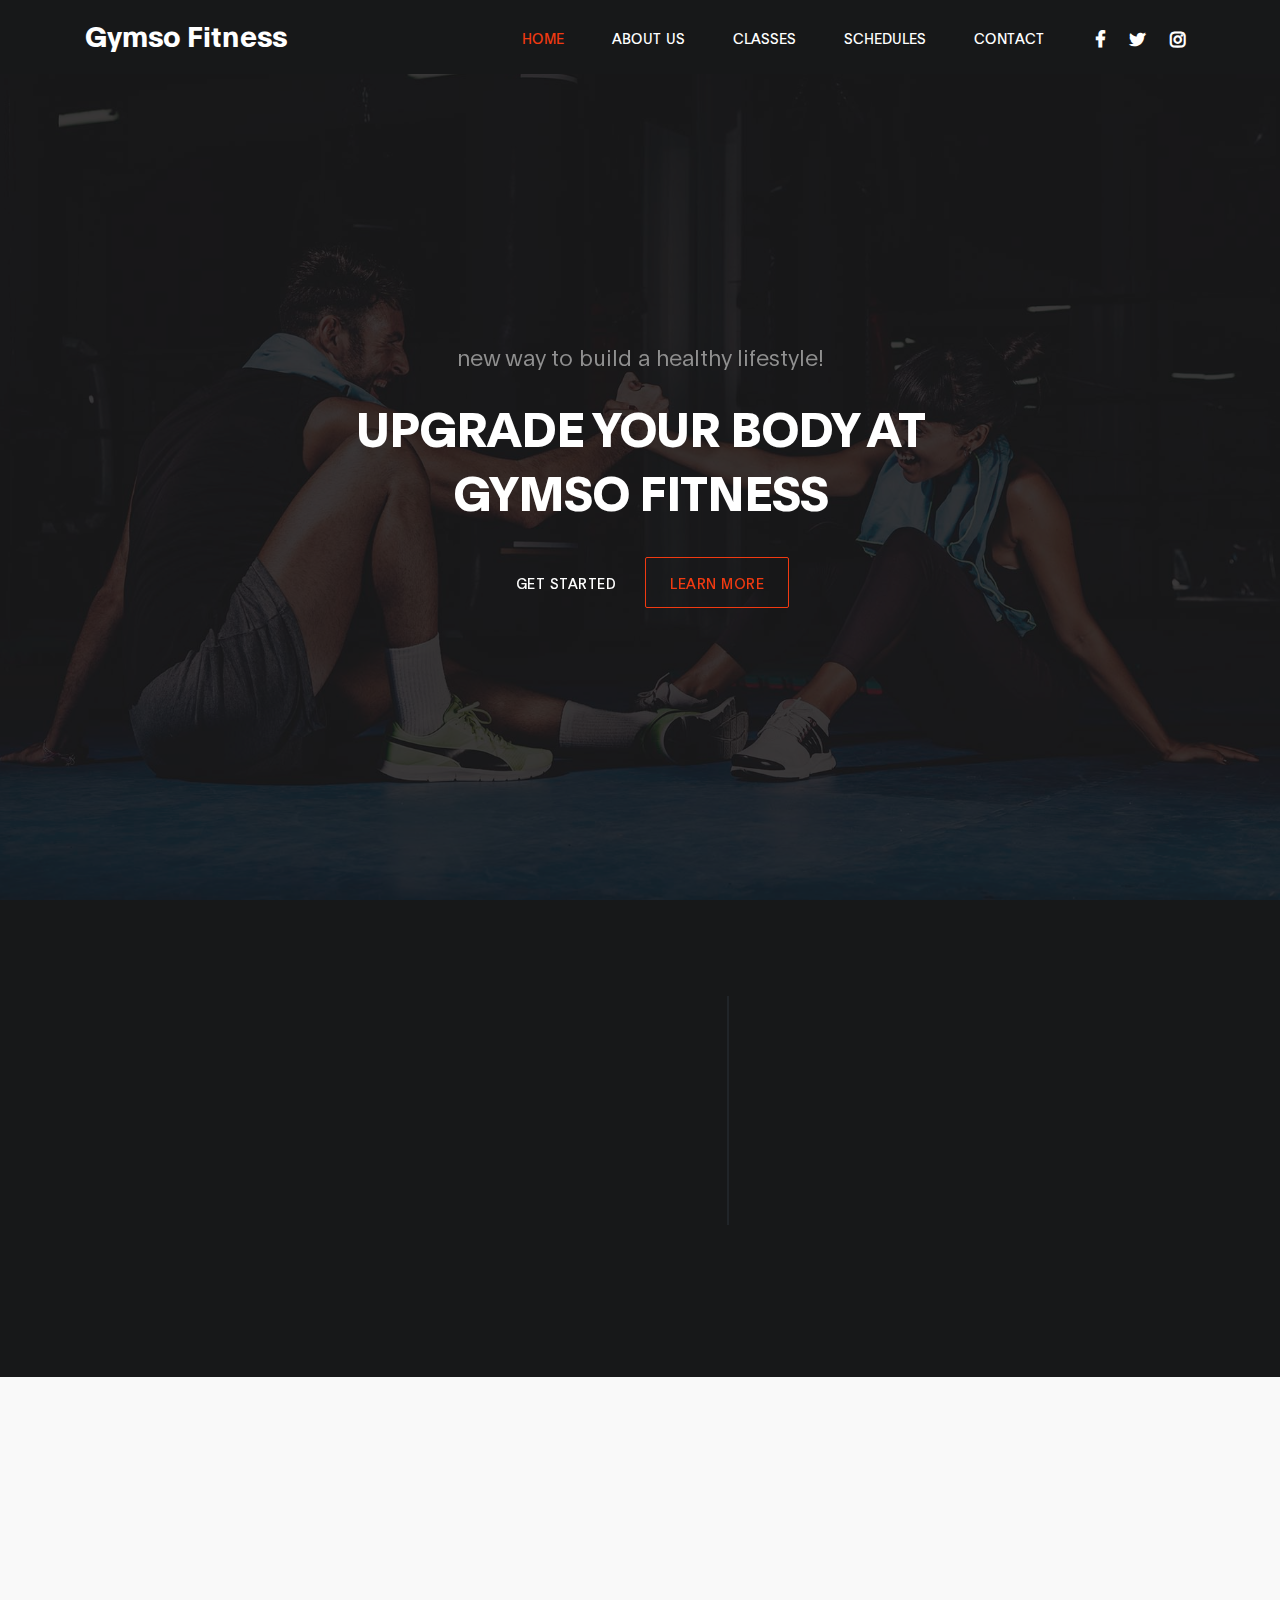
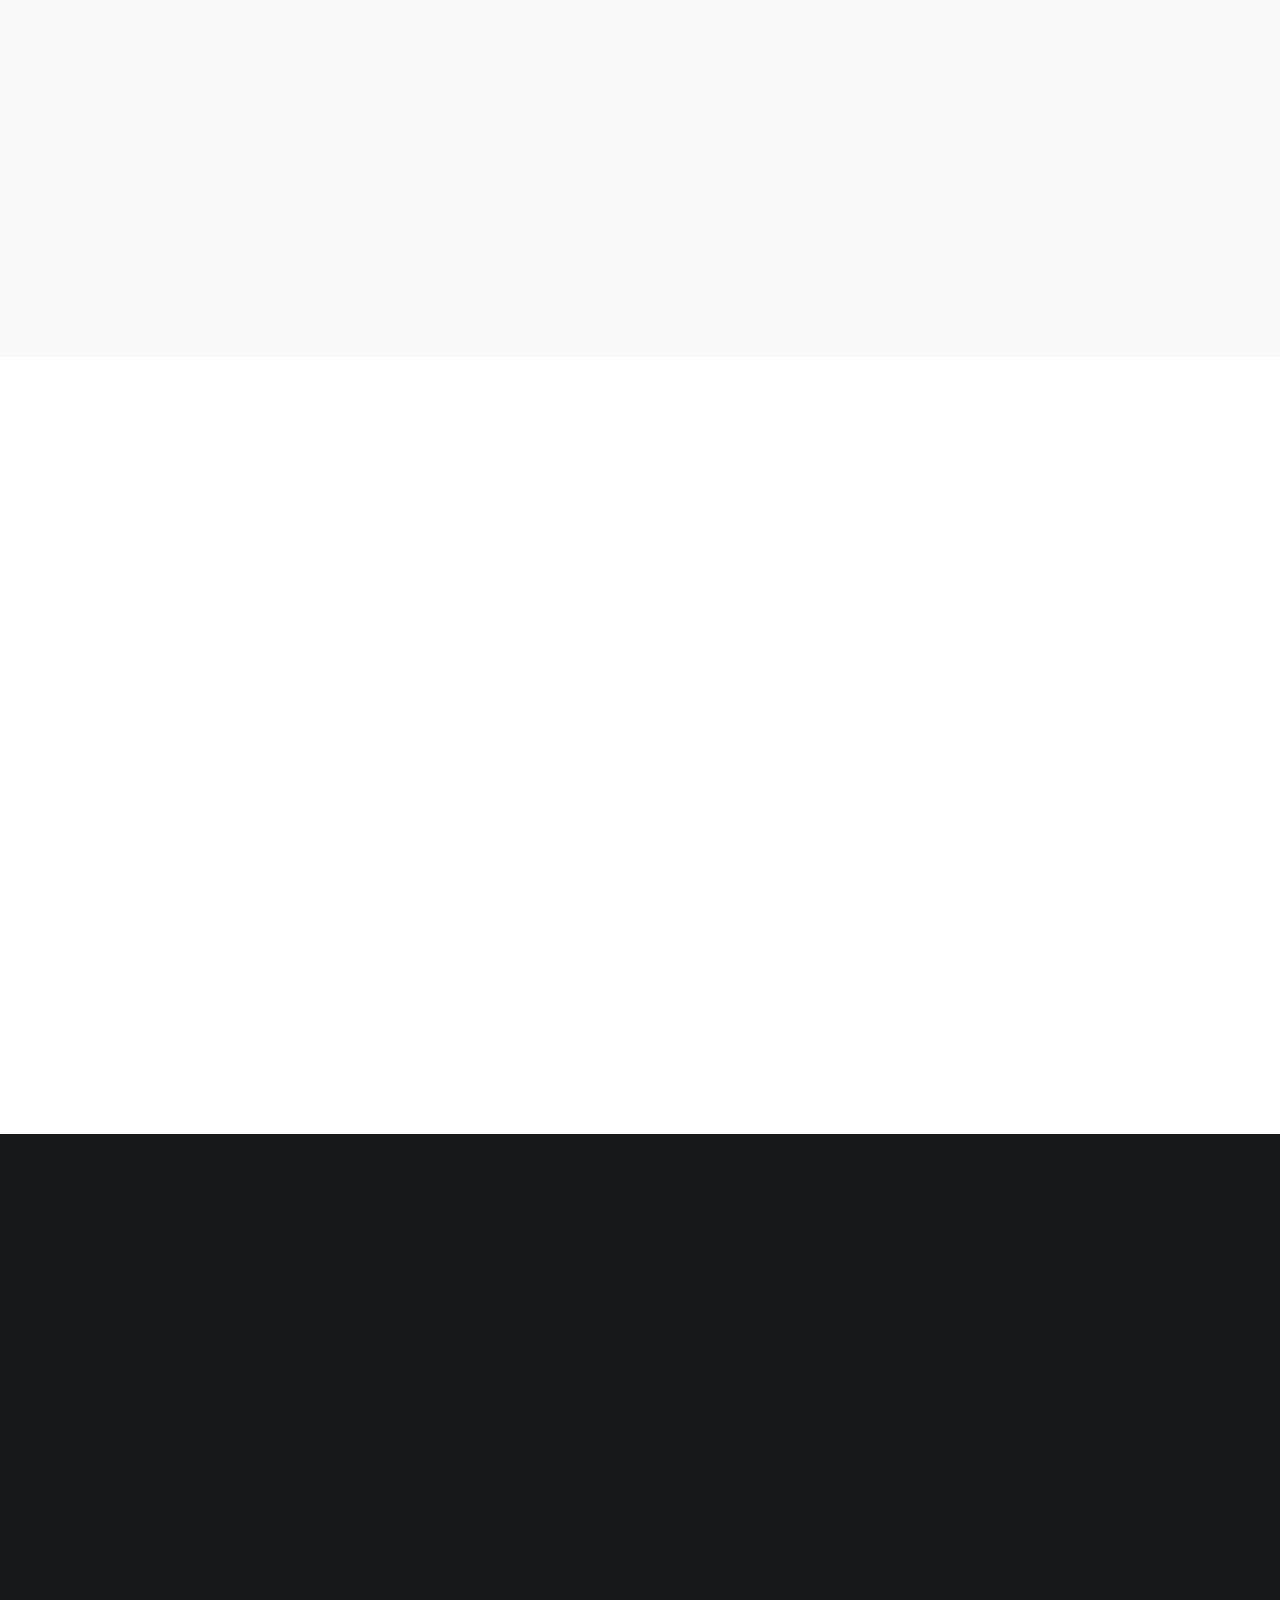
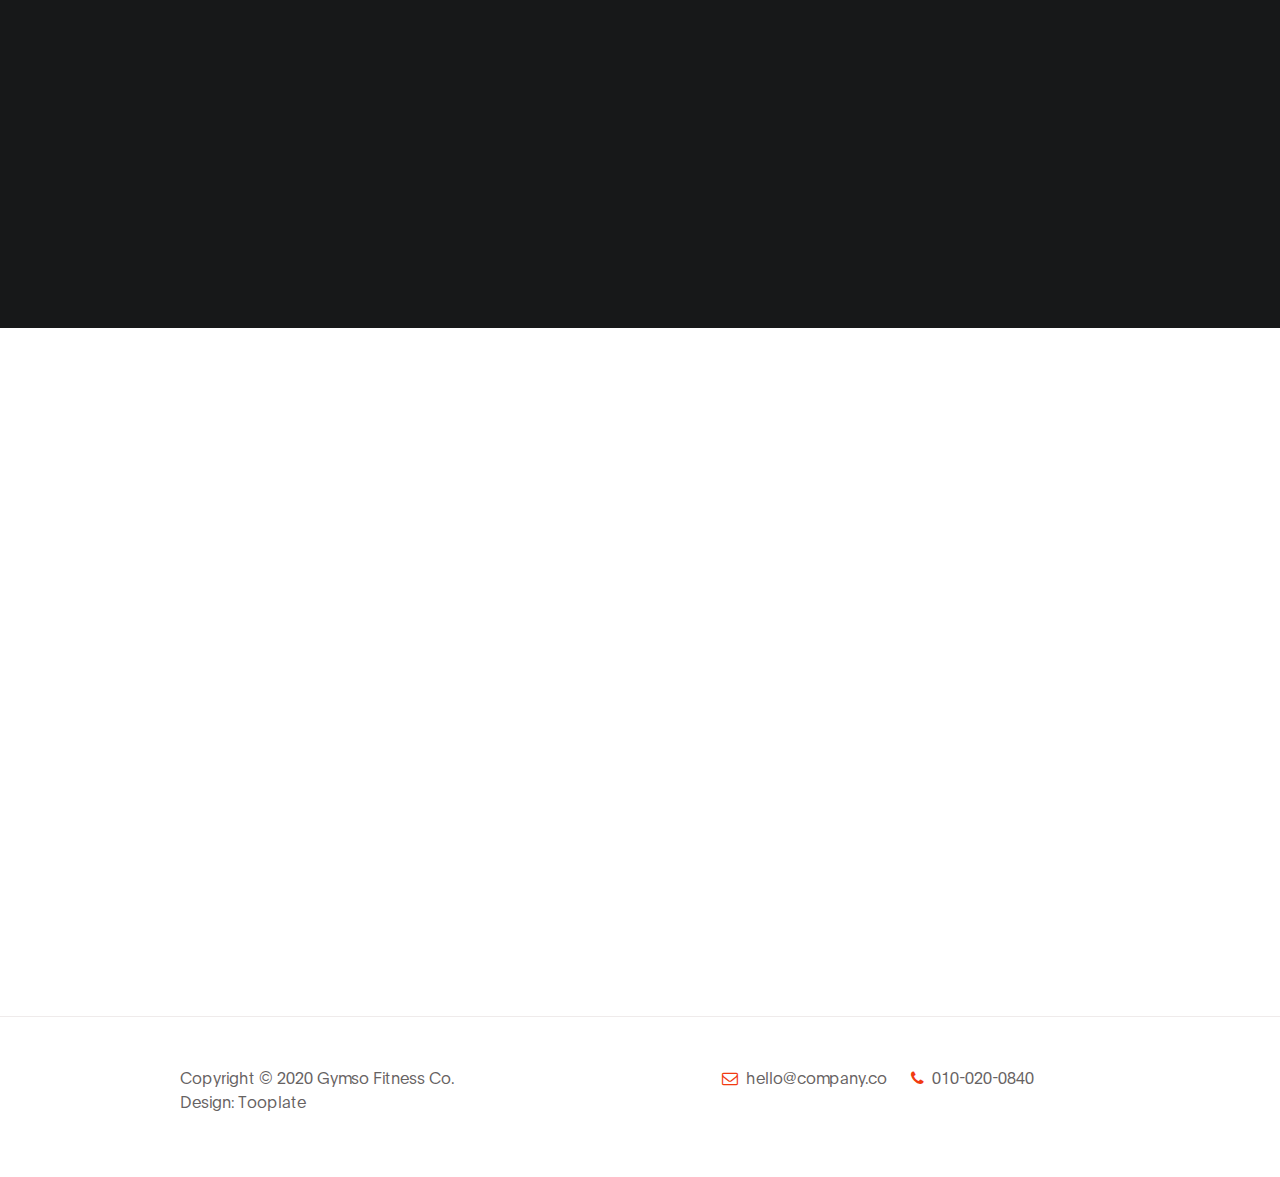
==== PalestraTWD/WebContent/2119_gymso_fitness/index.html @ 1821834c "Initial Commit" ====
<!DOCTYPE html>
<html lang="en">
<head>

     <title>Gymso Fitness HTML Template</title>

     <meta charset="UTF-8">
     <meta http-equiv="X-UA-Compatible" content="IE=Edge">
     <meta name="description" content="">
     <meta name="keywords" content="">
     <meta name="author" content="">
     <meta name="viewport" content="width=device-width, initial-scale=1, maximum-scale=1">

     <link rel="stylesheet" href="css/bootstrap.min.css">
     <link rel="stylesheet" href="css/font-awesome.min.css">
     <link rel="stylesheet" href="css/aos.css">

     <!-- MAIN CSS -->
     <link rel="stylesheet" href="css/tooplate-gymso-style.css">
<!--
Tooplate 2119 Gymso Fitness
https://www.tooplate.com/view/2119-gymso-fitness
-->
</head>
<body data-spy="scroll" data-target="#navbarNav" data-offset="50">

    <!-- MENU BAR -->
    <nav class="navbar navbar-expand-lg fixed-top">
        <div class="container">

            <a class="navbar-brand" href="index.html">Gymso Fitness</a>

            <button class="navbar-toggler" type="button" data-toggle="collapse" data-target="#navbarNav" aria-controls="navbarNav" aria-expanded="false"
                aria-label="Toggle navigation">
                <span class="navbar-toggler-icon"></span>
            </button>

            <div class="collapse navbar-collapse" id="navbarNav">
                <ul class="navbar-nav ml-lg-auto">
                    <li class="nav-item">
                        <a href="#home" class="nav-link smoothScroll">Home</a>
                    </li>

                    <li class="nav-item">
                        <a href="#about" class="nav-link smoothScroll">About Us</a>
                    </li>

                    <li class="nav-item">
                        <a href="#class" class="nav-link smoothScroll">Classes</a>
                    </li>

                    <li class="nav-item">
                        <a href="#schedule" class="nav-link smoothScroll">Schedules</a>
                    </li>

                    <li class="nav-item">
                        <a href="#contact" class="nav-link smoothScroll">Contact</a>
                    </li>
                </ul>

                <ul class="social-icon ml-lg-3">
                    <li><a href="https://fb.com/tooplate" class="fa fa-facebook"></a></li>
                    <li><a href="#" class="fa fa-twitter"></a></li>
                    <li><a href="#" class="fa fa-instagram"></a></li>
                </ul>
            </div>

        </div>
    </nav>


     <!-- HERO -->
     <section class="hero d-flex flex-column justify-content-center align-items-center" id="home">

            <div class="bg-overlay"></div>

               <div class="container">
                    <div class="row">

                         <div class="col-lg-8 col-md-10 mx-auto col-12">
                              <div class="hero-text mt-5 text-center">

                                    <h6 data-aos="fade-up" data-aos-delay="300">new way to build a healthy lifestyle!</h6>

                                    <h1 class="text-white" data-aos="fade-up" data-aos-delay="500">Upgrade your body at Gymso Fitness</h1>

                                    <a href="#feature" class="btn custom-btn mt-3" data-aos="fade-up" data-aos-delay="600">Get started</a>

                                    <a href="#about" class="btn custom-btn bordered mt-3" data-aos="fade-up" data-aos-delay="700">learn more</a>
                                   
                              </div>
                         </div>

                    </div>
               </div>
     </section>


     <section class="feature" id="feature">
        <div class="container">
            <div class="row">

                <div class="d-flex flex-column justify-content-center ml-lg-auto mr-lg-5 col-lg-5 col-md-6 col-12">
                    <h2 class="mb-3 text-white" data-aos="fade-up">New to the gymso?</h2>

                    <h6 class="mb-4 text-white" data-aos="fade-up">Your membership is up to 2 months FREE ($62.50 per month)</h6>

                    <p data-aos="fade-up" data-aos-delay="200">Gymso is free HTML template by <a rel="nofollow" href="https://www.tooplate.com" target="_parent">Tooplate</a> for your commercial website. Bootstrap v4.2.1 Layout. Feel free to use it.</p>

                    <a href="#" class="btn custom-btn bg-color mt-3" data-aos="fade-up" data-aos-delay="300" data-toggle="modal" data-target="#membershipForm">Become a member today</a>
                </div>

                <div class="mr-lg-auto mt-3 col-lg-4 col-md-6 col-12">
                     <div class="about-working-hours">
                          <div>

                                <h2 class="mb-4 text-white" data-aos="fade-up" data-aos-delay="500">Working hours</h2>

                               <strong class="d-block" data-aos="fade-up" data-aos-delay="600">Sunday : Closed</strong>

                               <strong class="mt-3 d-block" data-aos="fade-up" data-aos-delay="700">Monday - Friday</strong>

                                <p data-aos="fade-up" data-aos-delay="800">7:00 AM - 10:00 PM</p>

                                <strong class="mt-3 d-block" data-aos="fade-up" data-aos-delay="700">Saturday</strong>

                                <p data-aos="fade-up" data-aos-delay="800">6:00 AM - 4:00 PM</p>
                               </div>
                          </div>
                     </div>
                </div>

            </div>
        </div>
    </section>


     <!-- ABOUT -->
     <section class="about section" id="about">
               <div class="container">
                    <div class="row">

                            <div class="mt-lg-5 mb-lg-0 mb-4 col-lg-5 col-md-10 mx-auto col-12">
                                <h2 class="mb-4" data-aos="fade-up" data-aos-delay="300">Hello, we are Gymso</h2>

                                <p data-aos="fade-up" data-aos-delay="400">You are NOT allowed to redistribute this HTML template downloadable ZIP file on any template collection site. You are allowed to use this template for your personal or business websites.</p>

                                <p data-aos="fade-up" data-aos-delay="500">If you have any question regarding <a rel="nofollow" href="https://www.tooplate.com/view/2119-gymso-fitness" target="_parent">Gymso Fitness HTML template</a>, you can <a rel="nofollow" href="https://www.tooplate.com/contact" target="_parent">contact Tooplate</a> immediately. Thank you.</p>

                            </div>

                            <div class="ml-lg-auto col-lg-3 col-md-6 col-12" data-aos="fade-up" data-aos-delay="700">
                                <div class="team-thumb">
                                    <img src="images/team/team-image.jpg" class="img-fluid" alt="Trainer">

                                    <div class="team-info d-flex flex-column">

                                        <h3>Mary Yan</h3>
                                        <span>Yoga Instructor</span>

                                        <ul class="social-icon mt-3">
                                            <li><a href="#" class="fa fa-twitter"></a></li>
                                            <li><a href="#" class="fa fa-instagram"></a></li>
                                        </ul>
                                    </div>
                                </div>
                            </div>

                            <div class="mr-lg-auto mt-5 mt-lg-0 mt-md-0 col-lg-3 col-md-6 col-12" data-aos="fade-up" data-aos-delay="800">
                                <div class="team-thumb">
                                    <img src="images/team/team-image01.jpg" class="img-fluid" alt="Trainer">

                                    <div class="team-info d-flex flex-column">

                                        <h3>Catherina</h3>
                                        <span>Body trainer</span>

                                        <ul class="social-icon mt-3">
                                            <li><a href="#" class="fa fa-instagram"></a></li>
                                            <li><a href="#" class="fa fa-facebook"></a></li>
                                        </ul>
                                    </div>
                                </div>
                            </div>

                    </div>
               </div>
     </section>


     <!-- CLASS -->
     <section class="class section" id="class">
               <div class="container">
                    <div class="row">

                            <div class="col-lg-12 col-12 text-center mb-5">
                                <h6 data-aos="fade-up">Get A Perfect Body</h6>

                                <h2 data-aos="fade-up" data-aos-delay="200">Our Training Classes</h2>
                             </div>

                            <div class="col-lg-4 col-md-6 col-12" data-aos="fade-up" data-aos-delay="400">
                                <div class="class-thumb">
                                    <img src="images/class/yoga-class.jpg" class="img-fluid" alt="Class">

                                    <div class="class-info">
                                        <h3 class="mb-1">Yoga</h3>

                                        <span><strong>Trained by</strong> - Bella</span>

                                        <span class="class-price">$50</span>

                                        <p class="mt-3">Lorem ipsum dolor sit amet, consectetur adipiscing</p>
                                    </div>
                                </div>
                            </div>

                            <div class="mt-5 mt-lg-0 mt-md-0 col-lg-4 col-md-6 col-12" data-aos="fade-up" data-aos-delay="500">
                                <div class="class-thumb">
                                    <img src="images/class/crossfit-class.jpg" class="img-fluid" alt="Class">

                                    <div class="class-info">
                                        <h3 class="mb-1">Areobic</h3>

                                        <span><strong>Trained by</strong> - Mary</span>

                                        <span class="class-price">$66</span>

                                        <p class="mt-3">Lorem ipsum dolor sit amet, consectetur adipiscing</p>
                                    </div>
                                </div>
                            </div>

                            <div class="mt-5 mt-lg-0 col-lg-4 col-md-6 col-12" data-aos="fade-up" data-aos-delay="600">
                                <div class="class-thumb">
                                    <img src="images/class/cardio-class.jpg" class="img-fluid" alt="Class">

                                    <div class="class-info">
                                        <h3 class="mb-1">Cardio</h3>

                                        <span><strong>Trained by</strong> - Cathe</span>

                                        <span class="class-price">$75</span>

                                        <p class="mt-3">Lorem ipsum dolor sit amet, consectetur adipiscing</p>
                                    </div>
                                </div>
                            </div>

                    </div>
               </div>
     </section>


     <!-- SCHEDULE -->
     <section class="schedule section" id="schedule">
               <div class="container">
                    <div class="row">

                            <div class="col-lg-12 col-12 text-center">
                                <h6 data-aos="fade-up">our weekly GYM schedules</h6>

                                <h2 class="text-white" data-aos="fade-up" data-aos-delay="200">Workout Timetable</h2>
                             </div>

                             <div class="col-lg-12 py-5 col-md-12 col-12">
                                 <table class="table table-bordered table-responsive schedule-table" data-aos="fade-up" data-aos-delay="300">

                                     <thead class="thead-light">
                                         <th><i class="fa fa-calendar"></i></th>
                                         <th>Mon</th>
                                         <th>Tue</th>
                                         <th>Wed</th>
                                         <th>Thu</th>
                                         <th>Fri</th>
                                         <th>Sat</th>
                                     </thead>

                                     <tbody>
                                         <tr>
                                            <td><small>7:00 am</small></td>
                                            <td>
                                                <strong>Cardio</strong>
                                                <span>7:00 am - 9:00 am</span>
                                            </td>
                                            <td>
                                                <strong>Power Fitness</strong>
                                                <span>7:00 am - 9:00 am</span>
                                            </td>
                                            <td></td>
                                            <td></td>
                                            <td>
                                                <strong>Yoga Section</strong>
                                                <span>7:00 am - 9:00 am</span>
                                            </td>
                                         </tr>

                                         <tr>
                                            <td><small>9:00 am</small></td>
                                            <td></td>
                                            <td></td>
                                            <td>
                                                <strong>Boxing</strong>
                                                <span>8:00 am - 9:00 am</span>
                                            </td>
                                            <td>
                                                <strong>Areobic</strong>
                                                <span>8:00 am - 9:00 am</span>
                                            </td>
                                            <td></td>
                                            <td>
                                                <strong>Cardio</strong>
                                                <span>8:00 am - 9:00 am</span>
                                            </td>
                                         </tr>

                                         <tr>
                                            <td><small>11:00 am</small></td>
                                            <td></td>
                                            <td>
                                                <strong>Boxing</strong>
                                                <span>11:00 am - 2:00 pm</span>
                                            </td>
                                            <td>
                                                <strong>Areobic</strong>
                                                <span>11:30 am - 3:30 pm</span>
                                            </td>
                                            <td></td>
                                            <td>
                                                <strong>Body work</strong>
                                                <span>11:50 am - 5:20 pm</span>
                                            </td>
                                         </tr>

                                         <tr>
                                            <td><small>2:00 pm</small></td>
                                            <td>
                                                <strong>Boxing</strong>
                                                <span>2:00 pm - 4:00 pm</span>
                                            </td>
                                            <td>
                                                <strong>Power lifting</strong>
                                                <span>3:00 pm - 6:00 pm</span>
                                            </td>
                                            <td></td>
                                            <td>
                                                <strong>Cardio</strong>
                                                <span>6:00 pm - 9:00 pm</span>
                                            </td>
                                            <td></td>
                                            <td>
                                                <strong>Crossfit</strong>
                                                <span>5:00 pm - 7:00 pm</span>
                                            </td>
                                         </tr>
                                     </tbody>
                                 </table>
                             </div>

                    </div>
               </div>
     </section>


     <!-- CONTACT -->
     <section class="contact section" id="contact">
          <div class="container">
               <div class="row">

                    <div class="ml-auto col-lg-5 col-md-6 col-12">
                        <h2 class="mb-4 pb-2" data-aos="fade-up" data-aos-delay="200">Feel free to ask anything</h2>

                        <form action="#" method="post" class="contact-form webform" data-aos="fade-up" data-aos-delay="400" role="form">
                            <input type="text" class="form-control" name="cf-name" placeholder="Name">

                            <input type="email" class="form-control" name="cf-email" placeholder="Email">

                            <textarea class="form-control" rows="5" name="cf-message" placeholder="Message"></textarea>

                            <button type="submit" class="form-control" id="submit-button" name="submit">Send Message</button>
                        </form>
                    </div>

                    <div class="mx-auto mt-4 mt-lg-0 mt-md-0 col-lg-5 col-md-6 col-12">
                        <h2 class="mb-4" data-aos="fade-up" data-aos-delay="600">Where you can <span>find us</span></h2>

                        <p data-aos="fade-up" data-aos-delay="800"><i class="fa fa-map-marker mr-1"></i> 120-240 Rio de Janeiro - State of Rio de Janeiro, Brazil</p>
<!-- How to change your own map point
	1. Go to Google Maps
	2. Click on your location point
	3. Click "Share" and choose "Embed map" tab
	4. Copy only URL and paste it within the src="" field below
-->
                        <div class="google-map" data-aos="fade-up" data-aos-delay="900">
                           <iframe src="https://maps.google.com/maps?q=Av.+Lúcio+Costa,+Rio+de+Janeiro+-+RJ,+Brazil&t=&z=13&ie=UTF8&iwloc=&output=embed" width="1920" height="250" frameborder="0" style="border:0;" allowfullscreen=""></iframe>
                        </div>
                    </div>
                    
               </div>
          </div>
     </section>


     <!-- FOOTER -->
     <footer class="site-footer">
          <div class="container">
               <div class="row">

                    <div class="ml-auto col-lg-4 col-md-5">
                        <p class="copyright-text">Copyright &copy; 2020 Gymso Fitness Co.
                        
                        <br>Design: <a href="https://www.tooplate.com">Tooplate</a></p>
                    </div>

                    <div class="d-flex justify-content-center mx-auto col-lg-5 col-md-7 col-12">
                        <p class="mr-4">
                            <i class="fa fa-envelope-o mr-1"></i>
                            <a href="#">hello@company.co</a>
                        </p>

                        <p><i class="fa fa-phone mr-1"></i> 010-020-0840</p>
                    </div>
                    
               </div>
          </div>
     </footer>

    <!-- Modal -->
    <div class="modal fade" id="membershipForm" tabindex="-1" role="dialog" aria-labelledby="membershipFormLabel" aria-hidden="true">
      <div class="modal-dialog" role="document">

        <div class="modal-content">
          <div class="modal-header">

            <h2 class="modal-title" id="membershipFormLabel">Membership Form</h2>

            <button type="button" class="close" data-dismiss="modal" aria-label="Close">
              <span aria-hidden="true">&times;</span>
            </button>
          </div>

          <div class="modal-body">
            <form class="membership-form webform" role="form">
                <input type="text" class="form-control" name="cf-name" placeholder="John Doe">

                <input type="email" class="form-control" name="cf-email" placeholder="Johndoe@gmail.com">

                <input type="tel" class="form-control" name="cf-phone" placeholder="123-456-7890" pattern="[0-9]{3}-[0-9]{3}-[0-9]{4}" required>

                <textarea class="form-control" rows="3" name="cf-message" placeholder="Additional Message"></textarea>

                <button type="submit" class="form-control" id="submit-button" name="submit">Submit Button</button>

                <div class="custom-control custom-checkbox">
                    <input type="checkbox" class="custom-control-input" id="signup-agree">
                    <label class="custom-control-label text-small text-muted" for="signup-agree">I agree to the <a href="#">Terms &amp;Conditions</a>
                    </label>
                </div>
            </form>
          </div>

          <div class="modal-footer"></div>

        </div>
      </div>
    </div>

     <!-- SCRIPTS -->
     <script src="js/jquery.min.js"></script>
     <script src="js/bootstrap.min.js"></script>
     <script src="js/aos.js"></script>
     <script src="js/smoothscroll.js"></script>
     <script src="js/custom.js"></script>

</body>
</html>
---- PalestraTWD/WebContent/2119_gymso_fitness/css/tooplate-gymso-style.css ----
/*

Tooplate 2119 Gymso Fitness

https://www.tooplate.com/view/2119-gymso-fitness

*/

  @font-face {
      font-family: 'Plain';
      src: url('../fonts/Plain-Regular.woff2') format('woff2'),
          url('../fonts/Plain-Regular.woff') format('woff');
      font-weight: normal;
      font-style: normal;
  }

  @font-face {
      font-family: 'Plain';
      src: url('../fonts/Plain-Light.woff2') format('woff2'),
          url('../fonts/Plain-Light.woff') format('woff');
      font-weight: 300;
      font-style: normal;
  }

  @font-face {
      font-family: 'Plain';
      src: url('../fonts/Plain-Bold.woff2') format('woff2'),
          url('../fonts/Plain-Bold.woff') format('woff');
      font-weight: bold;
      font-style: normal;
  }

  :root {
    --primary-color:        #f13a11;
    --white-color:          #ffffff;
    --dark-color:           #171819;
    --about-bg-color:       #f9f9f9;

    --gray-color:           #909090;
    --link-color:           #404040;
    --p-color:              #666262;

    --base-font-family:     'Plain', sans-serif;
    --font-weight-bold:     bold;
    --font-weight-normal:   normal;
    --font-weight-light:    300;
    --font-weight-thin:     100;

    --h1-font-size:         48px;
    --h2-font-size:         36px;
    --h3-font-size:         28px;
    --h4-font-size:         24px;
    --h5-font-size:         22px;
    --h6-font-size:         22px;
    --p-font-size:          18px;
    --base-font-size:       16px;
    --menu-font-size:       14px;

    --border-radius-large:  100%;
    --border-radius-small:  2px;
  }


  body {
    background: var(--white-color);
    font-family: var(--base-font-family);
  }


  /*---------------------------------------
     TYPOGRAPHY              
  -----------------------------------------*/

  h1,h2,h3,h4,h5,h6 {
    font-weight: var(--font-weight-thin);
    line-height: normal;
  }

  h1 {
    font-size: var(--h1-font-size);
    font-weight: var(--font-weight-bold);
    letter-spacing: -1px;
    text-transform: uppercase;
    margin: 20px 0;
  }

  h2 {
    font-size: var(--h2-font-size);
    font-weight: var(--font-weight-bold);
    letter-spacing: -2px;
  }

  h3 {
    font-size: var(--h3-font-size);
    font-weight: var(--font-weight-bold);
    letter-spacing: -1px;
    margin: 0;
  }

  h4 {
    font-size: var(--h4-font-size);
  }

  h5 {
    font-size: var(--h5-font-size);
  }

  h6 {
    color: var(--gray-color);
    font-size: var(--h6-font-size);
    line-height: inherit;
    margin: 0;
  }

  p {
    color: var(--p-color);
    font-size: var(--p-font-size);
    font-weight: var(--font-weight-light);
    line-height: 1.5em;
  }

  b, 
  strong {
    font-weight: var(--font-weight-bold);
    letter-spacing: 0;
  }

  .section {
    padding: 7rem 0;
  }


  /* BUTTON */

  .custom-btn {
    background: transparent;
    border-radius: var(--border-radius-small);
    padding: 14px 24px;
    color: var(--white-color);
    font-size: var(--menu-font-size);
    font-weight: var(--font-weight-normal);
    text-transform: uppercase;
    letter-spacing: 0.5px;
    white-space: nowrap;
    transition: all 0.3s ease;
  }

  .custom-btn:hover {
    color: var(--primary-color);
  }

  .custom-btn:focus {
    box-shadow: none;
  }

  .custom-btn.bordered:hover,
  .custom-btn.bordered:focus,

  .custom-btn.bg-color:hover,
  .custom-btn.bg-color:focus {
    background: var(--white-color);
    border-color: transparent;
    color: var(--primary-color);
  }

  .bordered {
    border: 1px solid var(--primary-color);
    color: var(--primary-color);
  }

  .bg-color {
    background: var(--primary-color);
    color: var(--white-color);
  }



  /*---------------------------------------
     GENERAL               
  -----------------------------------------*/

  * {
    -webkit-box-sizing: border-box;
    -moz-box-sizing: border-box;
    box-sizing: border-box;
  }

  *::before,
  *::after {
    -webkit-box-sizing: border-box;
    -moz-box-sizing: border-box;
    box-sizing: border-box;
  }

  a {
    color: var(--link-color);
    font-weight: normal;
    text-decoration: none;
    transition: all 0.3s ease;
  }

  a:hover, 
  a:active, 
  a:focus {
    color: var(--primary-color);
    outline: none;
    text-decoration: none;
  }


  /* BG OVERLAY */

  .bg-overlay {
    background: var(--dark-color);
    position: absolute;
    top: 0;
    right: 0;
    bottom: 0;
    left: 0;
    width: 100%;
    height: 100%;
    opacity: 0.85;
  }


  /*---------------------------------------
     MODAL              
  -----------------------------------------*/

  .modal-content {
    padding: 2rem 3rem;
  }

  .modal-header,
  .modal-body,
  .modal-footer {
    border: 0;
    padding: 0;
  }

  .membership-form a {
    color: var(--primary-color);
  }


  /*---------------------------------------
    FEATURE          
  -----------------------------------------*/

  .feature {
    background: var(--dark-color);
    padding: 5rem 0;
  }


  /*---------------------------------------
     MENU             
  -----------------------------------------*/

  .navbar {
    background: var(--dark-color);
    padding: 1rem;
  }

  .navbar-expand-lg .navbar-nav .nav-link {
    padding-right: 1.5rem;
    padding-left: 1.5rem;
  }

  .navbar-brand {
    color: var(--white-color);
    font-size: var(--h3-font-size);
    font-weight: var(--font-weight-bold);
    line-height: normal;
    padding-top: 0;
  }

  .nav-item .nav-link {
    display: block;
    color: var(--white-color);
    font-size: var(--menu-font-size);
    font-weight: var(--font-weight-normal);
    text-transform: uppercase;
    padding: 2px 6px;
  }

  .nav-item .nav-link.active,
  .nav-item .nav-link:hover {
    color: var(--primary-color);
  }

  .navbar .social-icon li a {
    color: var(--white-color);
  }

  .navbar-toggler {
    border: 0;
    padding: 0;
    cursor: pointer;
    margin: 0 10px 0 0;
    width: 30px;
    height: 35px;
    outline: none;
  }

  .navbar-toggler:focus {
    outline: none;
  }

  .navbar-toggler[aria-expanded="true"] .navbar-toggler-icon {
    background: transparent;
  }

  .navbar-toggler[aria-expanded="true"] .navbar-toggler-icon::before,
  .navbar-toggler[aria-expanded="true"] .navbar-toggler-icon::after {
    transition: top 300ms 50ms ease, -webkit-transform 300ms 350ms ease;
    transition: top 300ms 50ms ease, transform 300ms 350ms ease;
    transition: top 300ms 50ms ease, transform 300ms 350ms ease, -webkit-transform 300ms 350ms ease;
    top: 0;
  }

  .navbar-toggler[aria-expanded="true"] .navbar-toggler-icon::before {
    transform: rotate(45deg);
  }

  .navbar-toggler[aria-expanded="true"] .navbar-toggler-icon::after {
    transform: rotate(-45deg);
  }

  .navbar-toggler .navbar-toggler-icon {
    background: var(--primary-color);
    transition: background 10ms 300ms ease;
    display: block;
    width: 30px;
    height: 2px;
    position: relative;
  }

  .navbar-toggler .navbar-toggler-icon::before,
  .navbar-toggler .navbar-toggler-icon::after {
    transition: top 300ms 350ms ease, -webkit-transform 300ms 50ms ease;
    transition: top 300ms 350ms ease, transform 300ms 50ms ease;
    transition: top 300ms 350ms ease, transform 300ms 50ms ease, -webkit-transform 300ms 50ms ease;
    position: absolute;
    right: 0;
    left: 0;
    background: var(--primary-color);
    width: 30px;
    height: 2px;
    content: '';
  }

  .navbar-toggler .navbar-toggler-icon::before {
    top: -8px;
  }

  .navbar-toggler .navbar-toggler-icon::after {
    top: 8px;
  }

  /*---------------------------------------
     HERO              
  -----------------------------------------*/

  .hero {
    background-image: url('../images/hero-bg.jpg');
    background-size: cover;
    background-position: top;
    background-repeat: no-repeat;
    vertical-align: middle;
    min-height: 100vh;
    position: relative;
  }


  /*---------------------------------------
     CLASS               
  -----------------------------------------*/

  .class-info {
    background: var(--white-color);
    box-shadow: 6px 0 38px rgba(20,20,20,0.10);
    border-radius: 0 0 2px 2px;
    padding: 1rem 2rem;
    position: relative;
  }

  .class-info img {
    border-radius: 2px 2px 0 0;
  }

  .class-info strong {
    color: var(--gray-color);
  }

  .class-price {
    background: var(--primary-color);
    border-radius: var(--border-radius-large);
    color: var(--white-color);
    font-weight: var(--font-weight-bold);
    display: block;
    position: absolute;
    top: 2rem;
    right: 2rem;
    width: 3.5rem;
    height: 3.5rem;
    line-height: 3.5rem;
    text-align: center;
  }


  /*---------------------------------------
     SCHEDULE             
  -----------------------------------------*/

  .schedule {
    background: var(--dark-color);
  }

  .schedule-table {
    display: table;
    border: 0;
    text-align: center;
  }

  .schedule-table strong,
  .schedule-table span {
    display: block;
    text-align: center;
  }

  .schedule-table strong {
    color: var(--white-color);
  }

  .schedule-table span {
    color: var(--gray-color);
  }

  .schedule-table span,
  .schedule-table small {
    font-size: var(--menu-font-size);
    text-transform: uppercase;
  }

  .schedule-table small {
    position: relative;
    top: 10px;
  }

  .table .thead-light th,
  .schedule-table tr td:first-child {
    background: var(--primary-color);
    border: 1px solid #212122;
    color: var(--white-color);
  }

  .schedule-table .thead-light th {
    border-bottom: 0;
    text-transform: uppercase;
  }

  .table-bordered td, 
  .table-bordered th {
    border: 1px solid #212122;
  }

  .table-bordered td {
    padding-bottom: 22px;
  }

  .table td, .table th {
    padding: 1rem;
  }


  /*---------------------------------------
      ABOUT & TEAM            
  -----------------------------------------*/

  .about {
    background: var(--about-bg-color);
  }

  .about-working-hours {
    border-left: 2px solid;
    padding-left: 3.5rem;
  }

  .about-working-hours strong {
    color: var(--white-color);
    opacity: 0.85;
  }

  .team-thumb {
    position: relative;
  }

  .team-info {
    background: var(--white-color);
    border-radius: 0 0 2px 2px;
    box-shadow: 6px 0 38px rgba(20,20,20,0.10);
    padding: 20px;
    position: relative;
  }

  .team-info span {
    font-weight: var(--font-weight-light);
    opacity: 0.85;
  }

  .team-info .social-icon {
    position: absolute;
    top: 10px;
    right: 20px;
  }

  .team-info .social-icon li {
    display: block;
  }


  /*---------------------------------------
     CONTACT              
  -----------------------------------------*/

  .webform input,
  button#submit-button {
    height: calc(2.25rem + 20px);
  }

  .form-control {
    border-radius: var(--border-radius-small);
    margin: 1.3rem 0;
  }

  .form-control:focus {
    box-shadow: none;
    border-color: var(--dark-color);
  }

  button#submit-button {
    background: var(--dark-color);
    border-color: transparent;
    color: var(--white-color);
    cursor: pointer;
    transition: all 0.3s ease;
  }

  button#submit-button:hover {
    background: var(--primary-color);
  }

  .contact h2 + p {
    max-width: 90%;
  }

  .google-map {
    border-top: 1px solid #efebeb;
    margin-top: 2.5rem;
    padding-top: 2.5rem;
  }

  .google-map iframe {
    width: 100%;
  }


  /*---------------------------------------
     FOOTER              
  -----------------------------------------*/

  .site-footer {
    border-top: 1px solid #efebeb;
    padding: 3rem 0;
  }

  .site-footer a {
    color: var(--p-color);
    font-weight: var(--font-weight-light);
  }

  .site-footer p {
    font-size: var(--base-font-size);
  }

  .contact .fa,
  .site-footer .fa {
    color: var(--primary-color);
  }


  /*---------------------------------------
     SOCIAL ICON              
  -----------------------------------------*/

  .social-icon {
    position: relative;
    padding: 0;
    margin: 5px 0 0 0;
  }

  .social-icon li {
    display: inline-block;
    list-style: none;
  }

  .social-icon li a {
    text-decoration: none;
    display: inline-block;
    color: var(--p-color);
    font-size: var(--p-font-size);
    font-weight: var(--font-weight-bold);
    margin: 5px 10px;
    text-align: center;
  }

  .social-icon li a:hover {
    color: var(--primary-color);
  }


  /*---------------------------------------
     RESPONSIVE STYLES              
  -----------------------------------------*/

  @media screen and (max-width: 992px) {

    .section {
      padding: 5rem 0;
    }

    .nav-item .nav-link {
      padding: 6px;
    }

    .navbar .social-icon {
      margin-top: 22px;
    }

    .navbar-collapse,
    .site-footer {
      text-align: center;
    }

    .schedule-table {
      display: block;
    }

    .modal-content {
      padding: 2rem;
    }
  }

  @media screen and (max-width: 767px) {

    h1 {
      font-size: 38px;
    }

    .about-working-hours {
      border-left: 0;
      padding: 22px 0 0 0;
    }

    .contact h2 span {
      display: block;
    }
  }
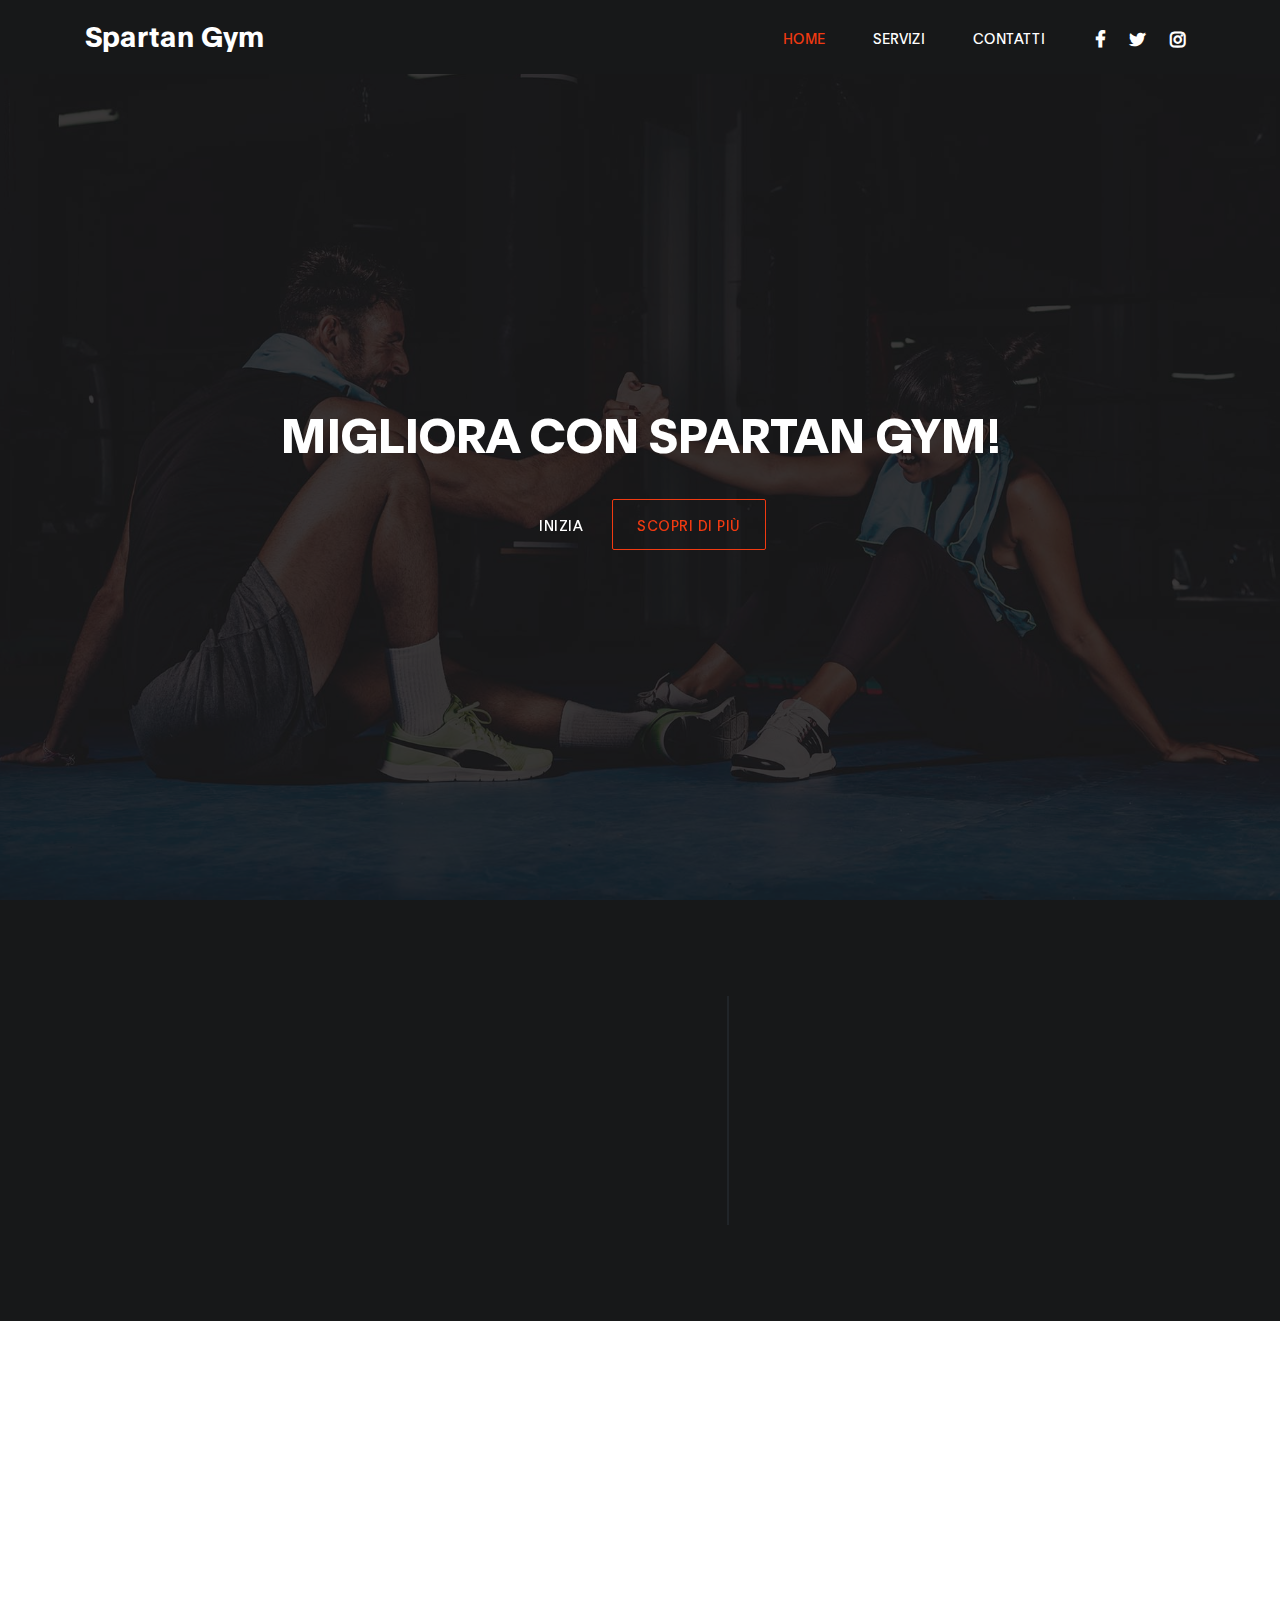
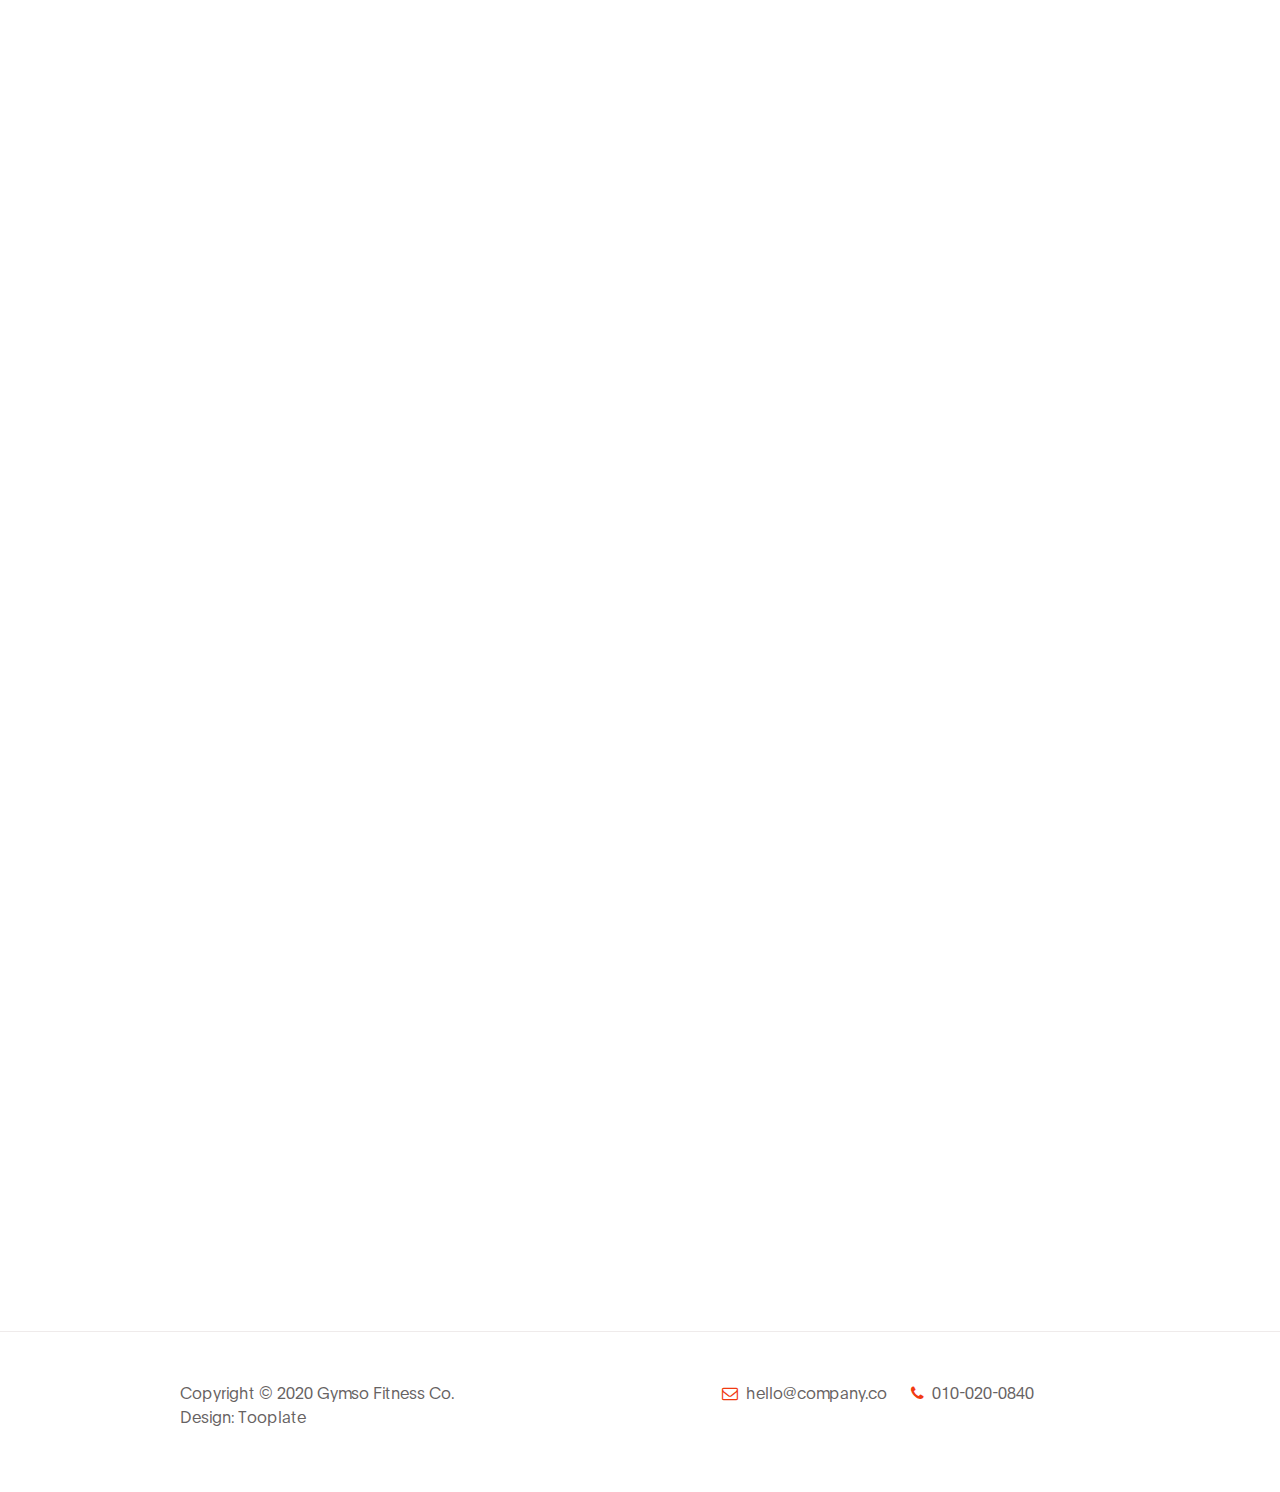
==== commit 1ff087e9: "Fix index.html" ====
--- a/PalestraTWD/WebContent/2119_gymso_fitness/index.html
+++ b/PalestraTWD/WebContent/2119_gymso_fitness/index.html
@@ -28,7 +28,7 @@
     <nav class="navbar navbar-expand-lg fixed-top">
         <div class="container">
 
-            <a class="navbar-brand" href="index.html">Gymso Fitness</a>
+            <a class="navbar-brand" href="index.html">Spartan Gym</a>
 
             <button class="navbar-toggler" type="button" data-toggle="collapse" data-target="#navbarNav" aria-controls="navbarNav" aria-expanded="false"
                 aria-label="Toggle navigation">
@@ -41,20 +41,14 @@
                         <a href="#home" class="nav-link smoothScroll">Home</a>
                     </li>
 
+          
                     <li class="nav-item">
-                        <a href="#about" class="nav-link smoothScroll">About Us</a>
+                        <a href="#class" class="nav-link smoothScroll">Servizi</a>
                     </li>
 
+
                     <li class="nav-item">
-                        <a href="#class" class="nav-link smoothScroll">Classes</a>
-                    </li>
-
-                    <li class="nav-item">
-                        <a href="#schedule" class="nav-link smoothScroll">Schedules</a>
-                    </li>
-
-                    <li class="nav-item">
-                        <a href="#contact" class="nav-link smoothScroll">Contact</a>
+                        <a href="#contact" class="nav-link smoothScroll">Contatti</a>
                     </li>
                 </ul>
 
@@ -80,13 +74,12 @@
                          <div class="col-lg-8 col-md-10 mx-auto col-12">
                               <div class="hero-text mt-5 text-center">
 
-                                    <h6 data-aos="fade-up" data-aos-delay="300">new way to build a healthy lifestyle!</h6>
-
-                                    <h1 class="text-white" data-aos="fade-up" data-aos-delay="500">Upgrade your body at Gymso Fitness</h1>
-
-                                    <a href="#feature" class="btn custom-btn mt-3" data-aos="fade-up" data-aos-delay="600">Get started</a>
-
-                                    <a href="#about" class="btn custom-btn bordered mt-3" data-aos="fade-up" data-aos-delay="700">learn more</a>
+									
+                                    <h1 class="text-white" data-aos="fade-up" data-aos-delay="500">Migliora con Spartan Gym!</h1>
+
+                                    <a href="#feature" class="btn custom-btn mt-3" data-aos="fade-up" data-aos-delay="600" style="color:#ffffff !important;">Inizia</a>
+
+                                    <a href="#about" class="btn custom-btn bordered mt-3" data-aos="fade-up" data-aos-delay="700" style="color:#f13a11 !important;border:1px solid #f13a11 !important">Scopri di più</a>
                                    
                               </div>
                          </div>
@@ -101,28 +94,25 @@
             <div class="row">
 
                 <div class="d-flex flex-column justify-content-center ml-lg-auto mr-lg-5 col-lg-5 col-md-6 col-12">
-                    <h2 class="mb-3 text-white" data-aos="fade-up">New to the gymso?</h2>
-
-                    <h6 class="mb-4 text-white" data-aos="fade-up">Your membership is up to 2 months FREE ($62.50 per month)</h6>
-
-                    <p data-aos="fade-up" data-aos-delay="200">Gymso is free HTML template by <a rel="nofollow" href="https://www.tooplate.com" target="_parent">Tooplate</a> for your commercial website. Bootstrap v4.2.1 Layout. Feel free to use it.</p>
-
-                    <a href="#" class="btn custom-btn bg-color mt-3" data-aos="fade-up" data-aos-delay="300" data-toggle="modal" data-target="#membershipForm">Become a member today</a>
+                
+                    <p data-aos="fade-up" data-aos-delay="200" style="color:#ffffff !important">Sei già un abbonato?</p>
+
+                    <a href="#" class="btn custom-btn bg-color mt-3" data-aos="fade-up" data-aos-delay="300" data-toggle="modal" data-target="#membershipForm" style="background-color:#f13a11 !important">Login</a>
                 </div>
 
                 <div class="mr-lg-auto mt-3 col-lg-4 col-md-6 col-12">
                      <div class="about-working-hours">
                           <div>
 
-                                <h2 class="mb-4 text-white" data-aos="fade-up" data-aos-delay="500">Working hours</h2>
-
-                               <strong class="d-block" data-aos="fade-up" data-aos-delay="600">Sunday : Closed</strong>
-
-                               <strong class="mt-3 d-block" data-aos="fade-up" data-aos-delay="700">Monday - Friday</strong>
+                                <h2 class="mb-4 text-white" data-aos="fade-up" data-aos-delay="500">Ore Lavorative</h2>
+
+                               <strong class="d-block" data-aos="fade-up" data-aos-delay="600">Domenica : Chiuso</strong>
+
+                               <strong class="mt-3 d-block" data-aos="fade-up" data-aos-delay="700">Lunedì - Venerdi</strong>
 
                                 <p data-aos="fade-up" data-aos-delay="800">7:00 AM - 10:00 PM</p>
 
-                                <strong class="mt-3 d-block" data-aos="fade-up" data-aos-delay="700">Saturday</strong>
+                                <strong class="mt-3 d-block" data-aos="fade-up" data-aos-delay="700">Sabato</strong>
 
                                 <p data-aos="fade-up" data-aos-delay="800">6:00 AM - 4:00 PM</p>
                                </div>
@@ -131,62 +121,12 @@
                 </div>
 
             </div>
-        </div>
+      
     </section>
 
 
      <!-- ABOUT -->
-     <section class="about section" id="about">
-               <div class="container">
-                    <div class="row">
-
-                            <div class="mt-lg-5 mb-lg-0 mb-4 col-lg-5 col-md-10 mx-auto col-12">
-                                <h2 class="mb-4" data-aos="fade-up" data-aos-delay="300">Hello, we are Gymso</h2>
-
-                                <p data-aos="fade-up" data-aos-delay="400">You are NOT allowed to redistribute this HTML template downloadable ZIP file on any template collection site. You are allowed to use this template for your personal or business websites.</p>
-
-                                <p data-aos="fade-up" data-aos-delay="500">If you have any question regarding <a rel="nofollow" href="https://www.tooplate.com/view/2119-gymso-fitness" target="_parent">Gymso Fitness HTML template</a>, you can <a rel="nofollow" href="https://www.tooplate.com/contact" target="_parent">contact Tooplate</a> immediately. Thank you.</p>
-
-                            </div>
-
-                            <div class="ml-lg-auto col-lg-3 col-md-6 col-12" data-aos="fade-up" data-aos-delay="700">
-                                <div class="team-thumb">
-                                    <img src="images/team/team-image.jpg" class="img-fluid" alt="Trainer">
-
-                                    <div class="team-info d-flex flex-column">
-
-                                        <h3>Mary Yan</h3>
-                                        <span>Yoga Instructor</span>
-
-                                        <ul class="social-icon mt-3">
-                                            <li><a href="#" class="fa fa-twitter"></a></li>
-                                            <li><a href="#" class="fa fa-instagram"></a></li>
-                                        </ul>
-                                    </div>
-                                </div>
-                            </div>
-
-                            <div class="mr-lg-auto mt-5 mt-lg-0 mt-md-0 col-lg-3 col-md-6 col-12" data-aos="fade-up" data-aos-delay="800">
-                                <div class="team-thumb">
-                                    <img src="images/team/team-image01.jpg" class="img-fluid" alt="Trainer">
-
-                                    <div class="team-info d-flex flex-column">
-
-                                        <h3>Catherina</h3>
-                                        <span>Body trainer</span>
-
-                                        <ul class="social-icon mt-3">
-                                            <li><a href="#" class="fa fa-instagram"></a></li>
-                                            <li><a href="#" class="fa fa-facebook"></a></li>
-                                        </ul>
-                                    </div>
-                                </div>
-                            </div>
-
-                    </div>
-               </div>
-     </section>
-
+    
 
      <!-- CLASS -->
      <section class="class section" id="class">
@@ -194,9 +134,9 @@
                     <div class="row">
 
                             <div class="col-lg-12 col-12 text-center mb-5">
-                                <h6 data-aos="fade-up">Get A Perfect Body</h6>
-
-                                <h2 data-aos="fade-up" data-aos-delay="200">Our Training Classes</h2>
+                                <h6 data-aos="fade-up">Migliora il tuo corpo</h6>
+
+                                <h2 data-aos="fade-up" data-aos-delay="200">I nostri Servizi</h2>
                              </div>
 
                             <div class="col-lg-4 col-md-6 col-12" data-aos="fade-up" data-aos-delay="400">
@@ -204,13 +144,13 @@
                                     <img src="images/class/yoga-class.jpg" class="img-fluid" alt="Class">
 
                                     <div class="class-info">
-                                        <h3 class="mb-1">Yoga</h3>
-
-                                        <span><strong>Trained by</strong> - Bella</span>
-
-                                        <span class="class-price">$50</span>
-
-                                        <p class="mt-3">Lorem ipsum dolor sit amet, consectetur adipiscing</p>
+                                        <h3 class="mb-1">Allenamento Funzionale</h3>
+
+                                        <span><strong>Preparatore</strong> - Giuseppe</span>
+
+                                        
+
+                                        <p class="mt-3">Tipologia di allenamento strutturato su esercizi che mirano a sviluppare la cosiddetta forza funzionale ossia la forza in funziona di un determinato movimento o azione specifica</p>
                                     </div>
                                 </div>
                             </div>
@@ -220,13 +160,13 @@
                                     <img src="images/class/crossfit-class.jpg" class="img-fluid" alt="Class">
 
                                     <div class="class-info">
-                                        <h3 class="mb-1">Areobic</h3>
-
-                                        <span><strong>Trained by</strong> - Mary</span>
-
-                                        <span class="class-price">$66</span>
-
-                                        <p class="mt-3">Lorem ipsum dolor sit amet, consectetur adipiscing</p>
+                                        <h3 class="mb-1">Preparazione Atletica</h3>
+
+                                        <span><strong>Preparatore</strong> - Luigi</span>
+
+                                     
+
+                                        <p class="mt-3">Preparazione per ogni tipo di sport o concorso nazionale (carabinieri/polizia/militari ecc.)</p>
                                     </div>
                                 </div>
                             </div>
@@ -236,13 +176,11 @@
                                     <img src="images/class/cardio-class.jpg" class="img-fluid" alt="Class">
 
                                     <div class="class-info">
-                                        <h3 class="mb-1">Cardio</h3>
-
-                                        <span><strong>Trained by</strong> - Cathe</span>
-
-                                        <span class="class-price">$75</span>
-
-                                        <p class="mt-3">Lorem ipsum dolor sit amet, consectetur adipiscing</p>
+                                        <h3 class="mb-1">Bodybuilding</h3>
+
+                                        <span><strong>Preparatore</strong> - Demetrio</span>
+
+                                        <p class="mt-3">Allenamento mirato alla costruzione di un corpo ideale ispirato alla ideale fisico dell' antica Grecia</p>
                                     </div>
                                 </div>
                             </div>
@@ -253,113 +191,7 @@
 
 
      <!-- SCHEDULE -->
-     <section class="schedule section" id="schedule">
-               <div class="container">
-                    <div class="row">
-
-                            <div class="col-lg-12 col-12 text-center">
-                                <h6 data-aos="fade-up">our weekly GYM schedules</h6>
-
-                                <h2 class="text-white" data-aos="fade-up" data-aos-delay="200">Workout Timetable</h2>
-                             </div>
-
-                             <div class="col-lg-12 py-5 col-md-12 col-12">
-                                 <table class="table table-bordered table-responsive schedule-table" data-aos="fade-up" data-aos-delay="300">
-
-                                     <thead class="thead-light">
-                                         <th><i class="fa fa-calendar"></i></th>
-                                         <th>Mon</th>
-                                         <th>Tue</th>
-                                         <th>Wed</th>
-                                         <th>Thu</th>
-                                         <th>Fri</th>
-                                         <th>Sat</th>
-                                     </thead>
-
-                                     <tbody>
-                                         <tr>
-                                            <td><small>7:00 am</small></td>
-                                            <td>
-                                                <strong>Cardio</strong>
-                                                <span>7:00 am - 9:00 am</span>
-                                            </td>
-                                            <td>
-                                                <strong>Power Fitness</strong>
-                                                <span>7:00 am - 9:00 am</span>
-                                            </td>
-                                            <td></td>
-                                            <td></td>
-                                            <td>
-                                                <strong>Yoga Section</strong>
-                                                <span>7:00 am - 9:00 am</span>
-                                            </td>
-                                         </tr>
-
-                                         <tr>
-                                            <td><small>9:00 am</small></td>
-                                            <td></td>
-                                            <td></td>
-                                            <td>
-                                                <strong>Boxing</strong>
-                                                <span>8:00 am - 9:00 am</span>
-                                            </td>
-                                            <td>
-                                                <strong>Areobic</strong>
-                                                <span>8:00 am - 9:00 am</span>
-                                            </td>
-                                            <td></td>
-                                            <td>
-                                                <strong>Cardio</strong>
-                                                <span>8:00 am - 9:00 am</span>
-                                            </td>
-                                         </tr>
-
-                                         <tr>
-                                            <td><small>11:00 am</small></td>
-                                            <td></td>
-                                            <td>
-                                                <strong>Boxing</strong>
-                                                <span>11:00 am - 2:00 pm</span>
-                                            </td>
-                                            <td>
-                                                <strong>Areobic</strong>
-                                                <span>11:30 am - 3:30 pm</span>
-                                            </td>
-                                            <td></td>
-                                            <td>
-                                                <strong>Body work</strong>
-                                                <span>11:50 am - 5:20 pm</span>
-                                            </td>
-                                         </tr>
-
-                                         <tr>
-                                            <td><small>2:00 pm</small></td>
-                                            <td>
-                                                <strong>Boxing</strong>
-                                                <span>2:00 pm - 4:00 pm</span>
-                                            </td>
-                                            <td>
-                                                <strong>Power lifting</strong>
-                                                <span>3:00 pm - 6:00 pm</span>
-                                            </td>
-                                            <td></td>
-                                            <td>
-                                                <strong>Cardio</strong>
-                                                <span>6:00 pm - 9:00 pm</span>
-                                            </td>
-                                            <td></td>
-                                            <td>
-                                                <strong>Crossfit</strong>
-                                                <span>5:00 pm - 7:00 pm</span>
-                                            </td>
-                                         </tr>
-                                     </tbody>
-                                 </table>
-                             </div>
-
-                    </div>
-               </div>
-     </section>
+    
 
 
      <!-- CONTACT -->
@@ -432,7 +264,7 @@
         <div class="modal-content">
           <div class="modal-header">
 
-            <h2 class="modal-title" id="membershipFormLabel">Membership Form</h2>
+            <h2 class="modal-title" id="membershipFormLabel">Login</h2>
 
             <button type="button" class="close" data-dismiss="modal" aria-label="Close">
               <span aria-hidden="true">&times;</span>
@@ -440,20 +272,16 @@
           </div>
 
           <div class="modal-body">
-            <form class="membership-form webform" role="form">
-                <input type="text" class="form-control" name="cf-name" placeholder="John Doe">
-
-                <input type="email" class="form-control" name="cf-email" placeholder="Johndoe@gmail.com">
-
-                <input type="tel" class="form-control" name="cf-phone" placeholder="123-456-7890" pattern="[0-9]{3}-[0-9]{3}-[0-9]{4}" required>
-
-                <textarea class="form-control" rows="3" name="cf-message" placeholder="Additional Message"></textarea>
-
-                <button type="submit" class="form-control" id="submit-button" name="submit">Submit Button</button>
+            <form class="membership-form webform" name="Login" action="Login" method="post" role="form">
+                <input type="text" class="form-control" name="username" placeholder="Username">
+
+                <input type="password" class="form-control" name="password" placeholder="Password">
+
+                <button type="submit" class="form-control" id="submit-button" name="Accedi" style="background-color:#343a40 !important;color:white !important">Accedi</button>
 
                 <div class="custom-control custom-checkbox">
                     <input type="checkbox" class="custom-control-input" id="signup-agree">
-                    <label class="custom-control-label text-small text-muted" for="signup-agree">I agree to the <a href="#">Terms &amp;Conditions</a>
+                    <label class="custom-control-label text-small text-muted" for="signup-agree">Accetto i <a href="#">Termini &amp; Condizioni</a>
                     </label>
                 </div>
             </form>
--- a/PalestraTWD/WebContent/2119_gymso_fitness/css/tooplate-gymso-style.css
+++ b/PalestraTWD/WebContent/2119_gymso_fitness/css/tooplate-gymso-style.css
@@ -146,7 +146,7 @@
   }
 
   .custom-btn:hover {
-    color: var(--primary-color);
+    color: white;
   }
 
   .custom-btn:focus {
@@ -160,17 +160,17 @@
   .custom-btn.bg-color:focus {
     background: var(--white-color);
     border-color: transparent;
-    color: var(--primary-color);
+    color: white;
   }
 
   .bordered {
     border: 1px solid var(--primary-color);
-    color: var(--primary-color);
+    color: white;
   }
 
   .bg-color {
     background: var(--primary-color);
-    color: var(--white-color);
+    color: white;
   }
 
 
